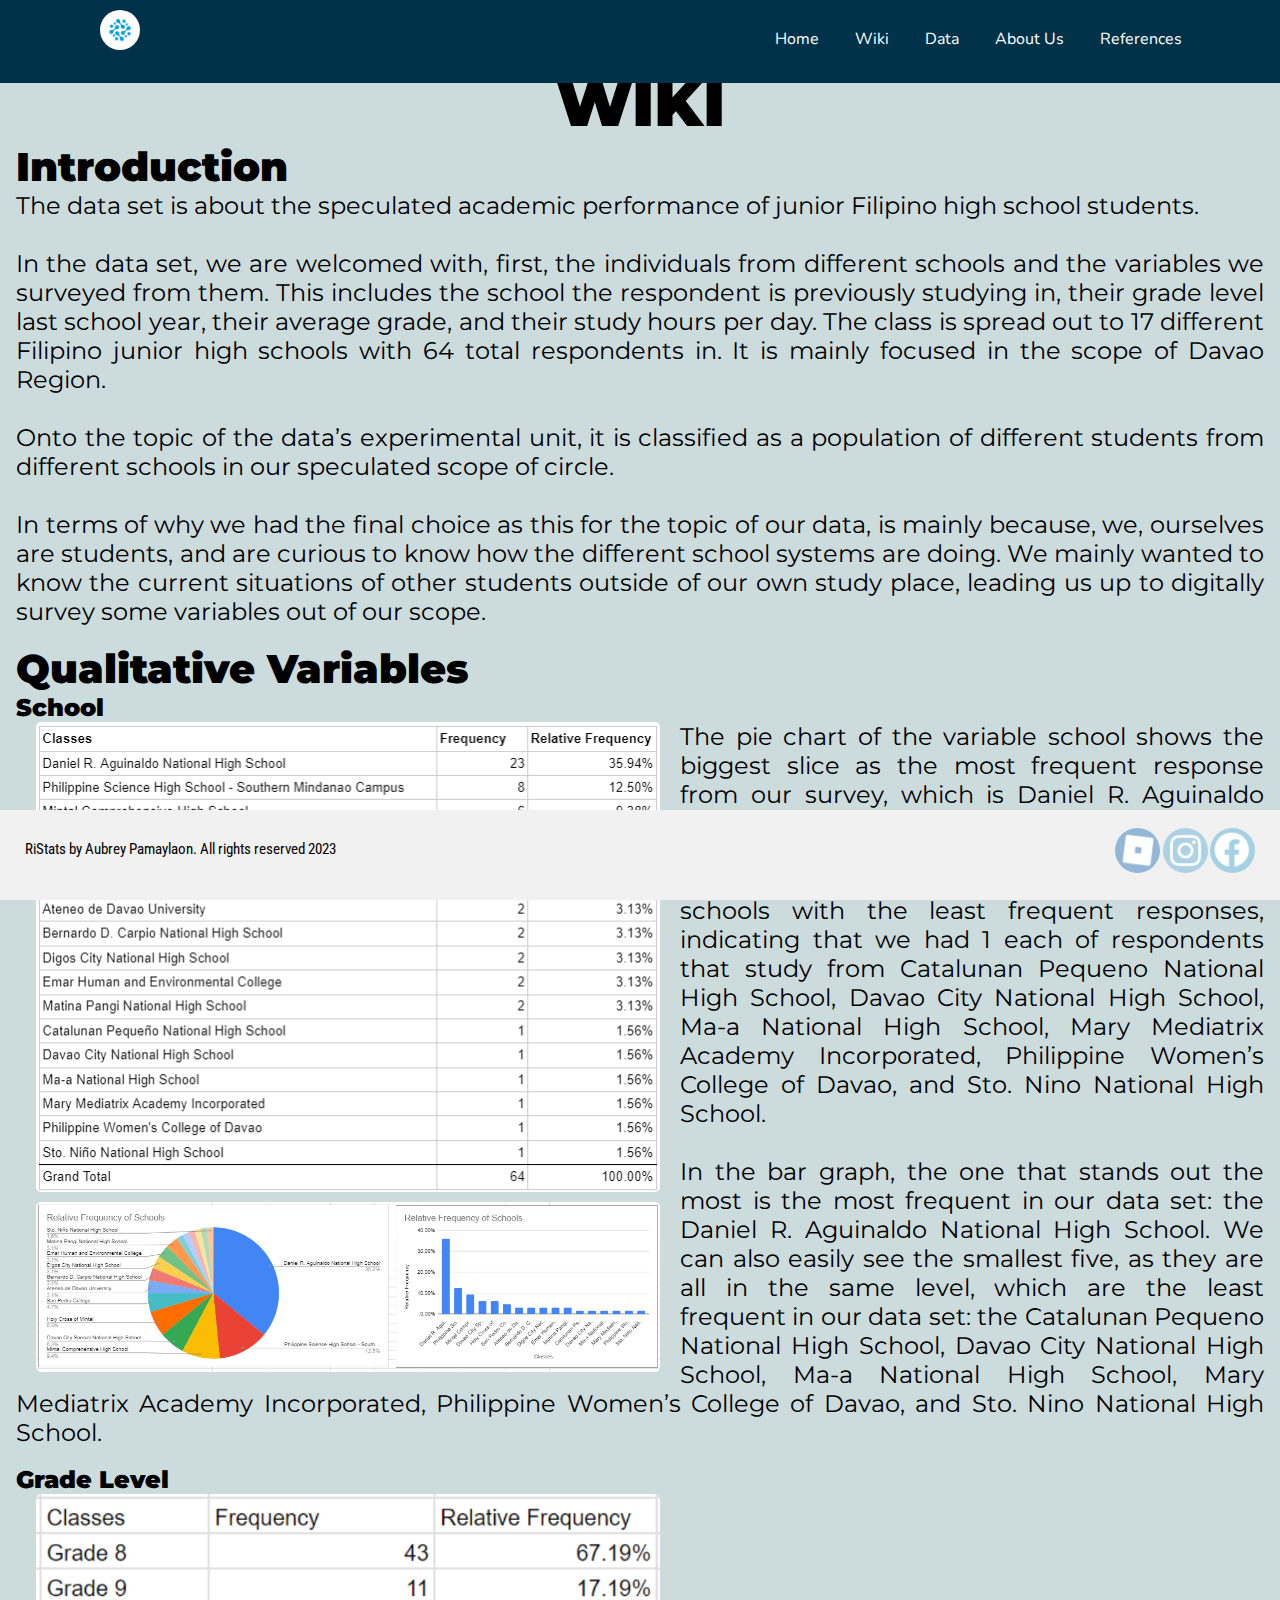
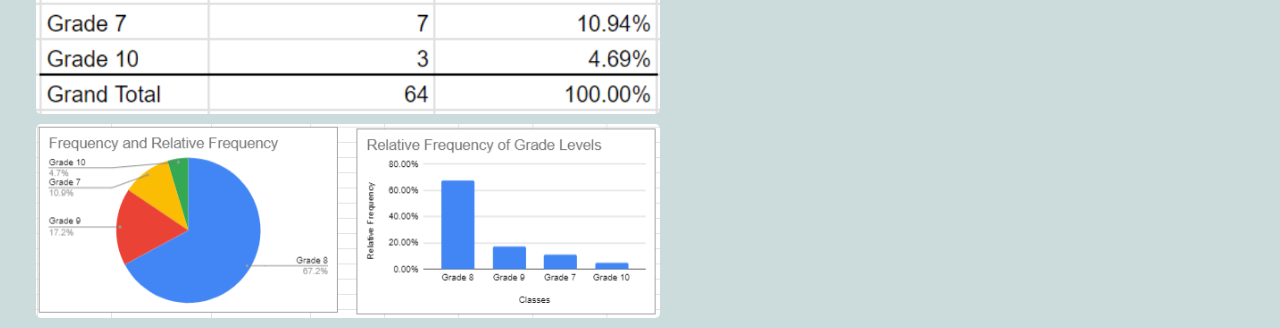
==== page1.html @ 7adcaeb1 "Add files via upload" ====
<!DOCTYPE html>
<html lang="en">
<head>
    <meta charset="UTF-8">
    <meta name="viewport" content="width=device-width, initial-scale=1.0">
    <title>RiStats</title>
    <link rel="shortcut icon" type="image/jpg" href="Ri.png">
</head>
<header>
    <div class="navbar">
        <div id="links"><a href="page4.html" id="r">References</a></div>
        <div id="links"><a href="page3.html" id="au">About Us</a></div>
        <div id="links"><a href="page2.html" id="d">Data</a></div>
        <div id="links"><a href="page1.html" id="w">Wiki</a></div>
        <div id="links"><a href="index.html" id="h">Home</a></div>
        <div class="logo">
            <img src="logo.jpg" alt="pic">
        </div>
    </div>
</header>
<body style="background-color: #CCDBDC;">
<div class="banner2">
    <h1><b>WIKI</b></h1>
    <h2><b>Introduction</b></h2>
    <p>The data set is about the speculated academic performance of junior Filipino high school students. 
        <br><br> In the data set, we are welcomed with, first, the individuals from different schools and the variables we surveyed from them. This includes the school the respondent is previously studying in, their grade level last school year, their average grade, and their study hours per day. The class is spread out to 17 different Filipino junior high schools with 64 total respondents in. It is  mainly focused in the scope of Davao Region. 
        <br><br>Onto the topic of the data’s experimental unit, it is classified as a population of different students from different schools in our speculated scope of circle.
        <br><br>In terms of why we had the final choice as this for the topic of our data, is mainly because, we, ourselves are students, and are curious to know how the different school systems are doing. We mainly wanted to know the current situations of other students outside of our own study place, leading us up to digitally survey some variables out of our scope.</p>
    <br><h2><b>Qualitative Variables</b></h2>
    <h3><b>School</b></h3>
    <div class="school">
        <div id="r1">
            <img src="table1.png" alt="table1">
        </div>
        <div id="r2">
            <img src="rfreq1.png" alt="rfreq1">
        </div>
    </div>
    <div class="ql">
        <p>The pie chart of the variable school shows the biggest slice as the most frequent response from our survey, which is Daniel R. Aguinaldo National High School, telling us that most of the students we surveyed study here, with a total number of 26. The six smallest slices are the schools with the least frequent responses, indicating that we had 1 each of respondents that study from Catalunan Pequeno National High School, Davao City National High School, Ma-a National High School, Mary Mediatrix Academy Incorporated, Philippine Women’s College of Davao, and Sto. Nino National High School.
            <br><br>In the bar graph, the one that stands out the most is the most frequent in our data set: the Daniel R. Aguinaldo National High School. We can also easily see the smallest five, as they are all in the same level, which are the least frequent in our data set: the Catalunan Pequeno National High School, Davao City National High School, Ma-a National High School, Mary Mediatrix Academy Incorporated, Philippine Women’s College of Davao, and Sto. Nino National High School. 
        </p>
    </div>
    <br><h3><b>Grade Level</b></h3>
    <div class="glevel">
        <div id="r3">
            <img src="table2.png" alt="table2">
        </div>
        <div id="r4">
            <img src="rfreq2.png" alt="rfreq1">
        </div>
    </div>
    <div class="q2">
        <p></p>
    </div>
</div>
    <link rel="stylesheet" href="style.css">
</body>

<div class="footer">
    <p>RiStats by Aubrey Pamaylaon. All rights reserved 2023</p>
    <div class="footerlinks">
        <a href="https://web.facebook.com/profile.php?id=100079718272356&mibextid=ZbWKwL&_rdc=1&_rdr">
            <img class="fb" src="fb.jpg" alt="FB">
        </a>
        <a href="https://l.messenger.com/l.php?u=https%3A%2F%2Finstagram.com%2Fauriee.e%3Figshid%3DNzZlODBkYWE4Ng%253D%253D&h=AT28bXswl0ZAS1xqBOHN517XE5Oa1EaPvgYVAQKkrYtc5H4fYGpAV8UVFI5LeG5rnyMZZDB3uTA8he4V0FjjWCvrmB_sgpZ4SLrHIErESi5m5bhbZEO713epJLGgOY77JEHE-g">
            <img class="insta" src="insta.jpg" alt="IG">
        </a>
        <a href="https://www.tiktok.com/@roblox?is_from_webapp=1&sender_device=pc">
            <img class="rblx" src="roblox.jpg" alt="RB">
        </a>
    </div>
</div>
</html>
---- style.css ----
@import url('https://fonts.googleapis.com/css2?family=Montserrat:wght@400;700&family=Nunito:wght@700&family=Roboto+Condensed:ital,wght@1,200&display=swap');
*{
    margin: 0px; padding: 0px;
}
.navbar{top: 0; position: fixed; padding: 10px; height: 7vh; width: 100vw; background-color: #003249;
}
.logo img{
    border: 2px solid: black;
    margin top: -.5vh;
    border-radius: 350px;
    margin-left: 10vh;
    height: 40px;
}
.navbar #links{
    display: inline;
}
.navbar #links a{
    font-family: 'Nunito'; background-color: #003249; border-radius: 5px; padding:2vh; float: right; text-decoration: none; color:#FFFFFF;

}
.navbar #links #r{margin-right: 10vh;}
.navbar #links :hover{background-color: #002333;}
.footer{position: fixed; bottom:0; height: 10%; width: 100%; background-color: #F1F1F1; text-align: left;}
.footer p{font-family: 'Roboto Condensed'; color: black; padding-left: 25px; font-size: 15px; margin-top: 30px; margin-bottom: -70px;}
.footer .footerlinks a{text-decoration: none; float:right;}
.footer .footerlinks img{height: 5vh; border-radius: 360px; margin-right: 2.5px; margin-top: 40px;}
.footer .footerlinks .fb{margin-right: 25px;}

.banner h1{font-family:'Montserrat'; color:black; font-size: 4em; margin-top: 2.5em; margin-left: 1em; margin-right: 1em;}
.banner p{ font-family: 'Montserrat'; color:black; margin-left: 4em; margin-right: 3em;}
.banner #data {font-family: 'Nunito'; background-color: #007EA7; border-radius: 5px; padding:5px; text-decoration: none; color:#FFFFFF; margin-left: 4em;}
.banner2{margin-left: 1em; margin-right: 1em;}
.banner2 h1{font-family:'Montserrat'; color:black; font-size: 4em; margin-top: 1em; text-align: center;}
.banner2 h2{font-family:'Montserrat'; color:black; font-size: 2.5em;}
.banner2 h3{font-family:'Montserrat'; color:black; font-size: 1.5em;}
.banner2 p{font-family:'Montserrat'; color:black; font-size: 1.5em; text-align: justify;}
.school img{float:left ;width: 50%;  margin-right:20px; margin-left: 20px; margin-bottom: 10px; border-radius: 5px;}
.q1 p{float:right; display: inline-block;}
.glevel img{float:left ;width: 50%;  margin-right:20px; margin-left: 20px; margin-bottom: 10px; border-radius: 5px;}
.banner3{margin-left: 1em; margin-right: 1em;}
.banner3 h1{font-family:'Montserrat'; color:black; font-size: 4em; margin-top: 1em; text-align: center;}
.banner3{text-align: left;}
.banner3 table{margin-left: 5px; margin-right: 5px; width: 100%; border: 2px solid black;}
.banner3 h2{font-family: 'Montserrat'; margin-right: 0.5em; font-size: 1.5em; text-align: center;}
.banner3 th{position: sticky; top: 0px; background-color: #007EA7; border: 2px solid #000000;}
.banner3 tr{font-family: 'Nunito'; height: 20px;}
.banner3 tr:hover {background-color: #D6EEEE;}
.banner5{margin-left: 1em; margin-right: 1em;}
.banner5 h1{font-family:'Montserrat'; color:black; font-size: 4em; margin-top: 1em; text-align: center;}
.banner5 p{font-family:'Montserrat'; color:black; font-size: 1.5em; text-align: justify; margin-top: 1em;}
.banner5 #survey{text-decoration: none; color:#007EA7;}
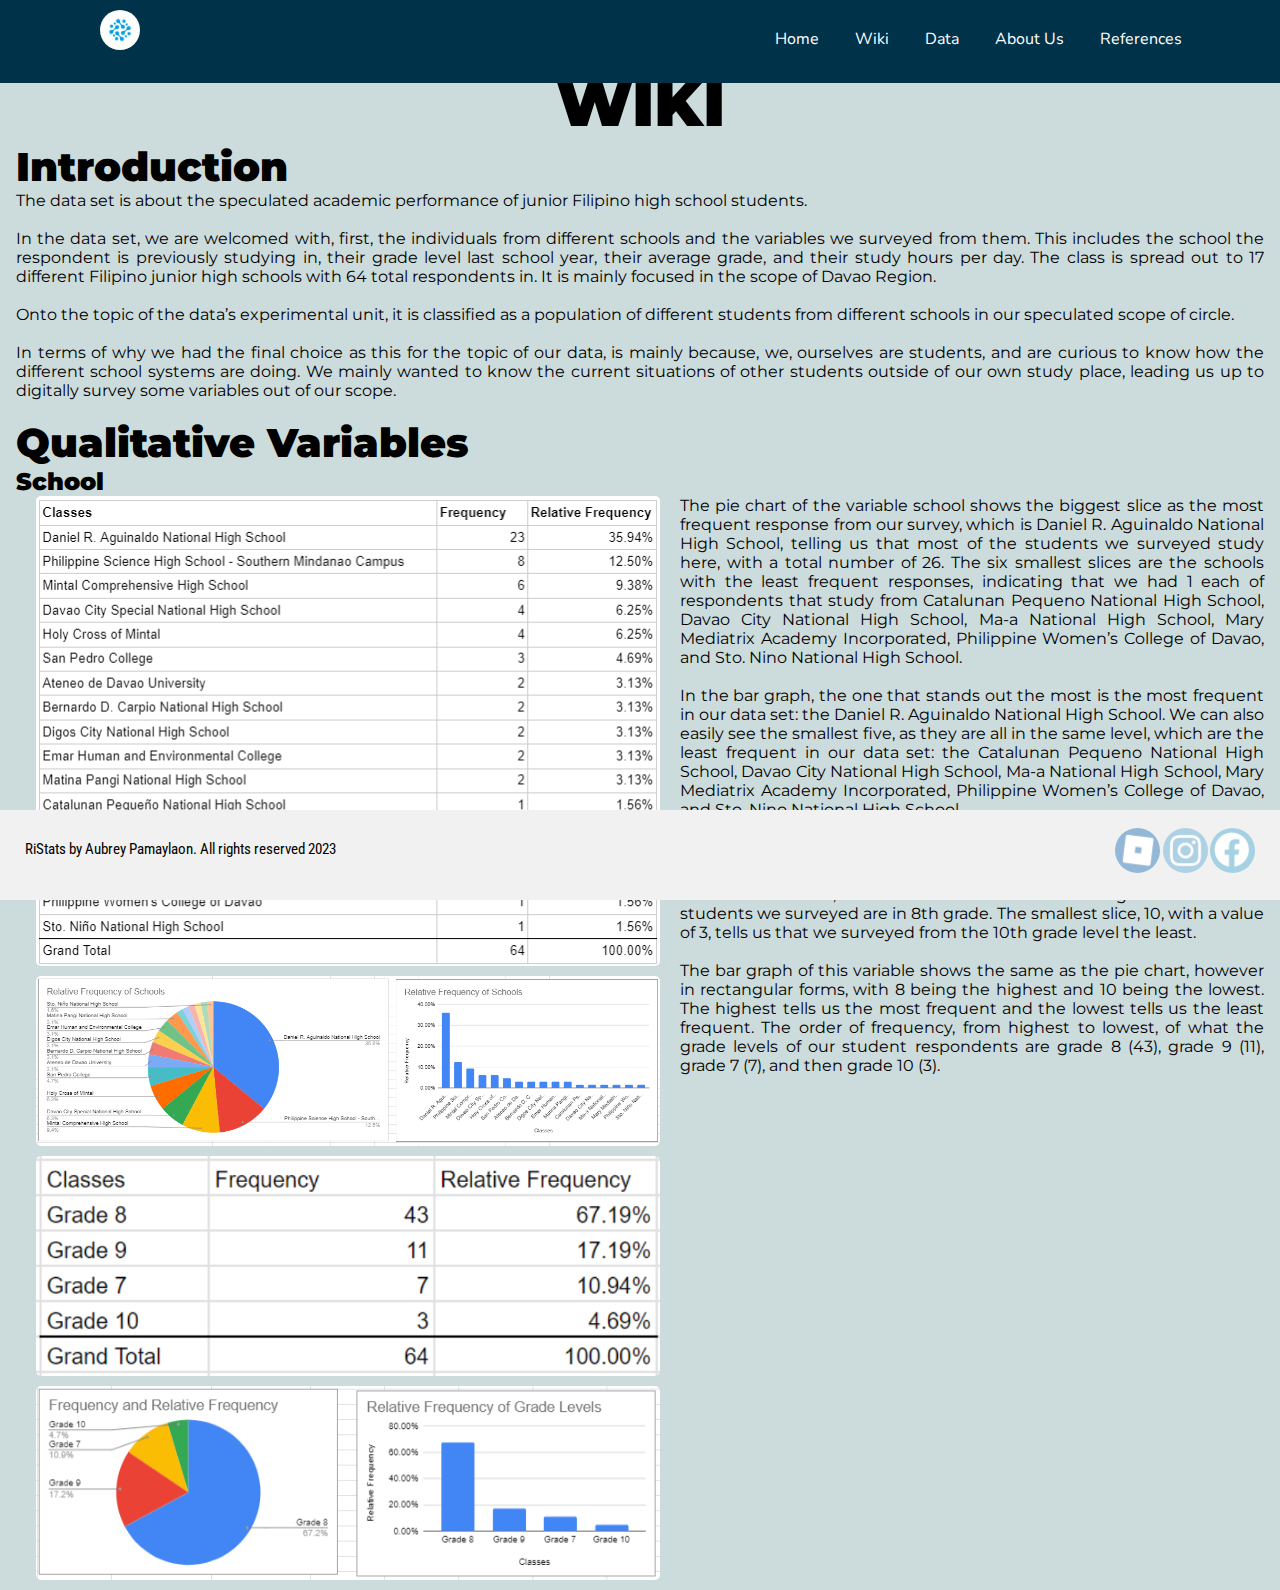
==== commit 7e6c1fe6: "Add files via upload" ====
--- a/page1.html
+++ b/page1.html
@@ -51,7 +51,9 @@
         </div>
     </div>
     <div class="q2">
-        <p></p>
+        <p>The variable Grade level has a pie chart with the biggest slice being 8, with a value of 43, which tells us that most of the grade level of the students we surveyed are in 8th grade. The smallest slice, 10, with a value of 3, tells us that we surveyed from the 10th grade level the least.
+        <br><br>The bar graph of this variable shows the same as the pie chart, however in rectangular forms, with 8 being the highest and 10 being the lowest. The highest tells us the most frequent and the lowest tells us the least frequent. The order of frequency, from highest to lowest, of what the grade levels of our student respondents are grade 8 (43), grade 9 (11), grade 7 (7), and then grade 10 (3).
+        </p>
     </div>
 </div>
     <link rel="stylesheet" href="style.css">
@@ -63,7 +65,7 @@
         <a href="https://web.facebook.com/profile.php?id=100079718272356&mibextid=ZbWKwL&_rdc=1&_rdr">
             <img class="fb" src="fb.jpg" alt="FB">
         </a>
-        <a href="https://l.messenger.com/l.php?u=https%3A%2F%2Finstagram.com%2Fauriee.e%3Figshid%3DNzZlODBkYWE4Ng%253D%253D&h=AT28bXswl0ZAS1xqBOHN517XE5Oa1EaPvgYVAQKkrYtc5H4fYGpAV8UVFI5LeG5rnyMZZDB3uTA8he4V0FjjWCvrmB_sgpZ4SLrHIErESi5m5bhbZEO713epJLGgOY77JEHE-g">
+        <a href="https://youtu.be/_AAHPGhGl4o?si=oaOdDmaatgdaLnEv">
             <img class="insta" src="insta.jpg" alt="IG">
         </a>
         <a href="https://www.tiktok.com/@roblox?is_from_webapp=1&sender_device=pc">
--- a/style.css
+++ b/style.css
@@ -33,7 +33,7 @@
 .banner2 h1{font-family:'Montserrat'; color:black; font-size: 4em; margin-top: 1em; text-align: center;}
 .banner2 h2{font-family:'Montserrat'; color:black; font-size: 2.5em;}
 .banner2 h3{font-family:'Montserrat'; color:black; font-size: 1.5em;}
-.banner2 p{font-family:'Montserrat'; color:black; font-size: 1.5em; text-align: justify;}
+.banner2 p{font-family:'Montserrat'; color:black; font-size: 1em; text-align: justify;}
 .school img{float:left ;width: 50%;  margin-right:20px; margin-left: 20px; margin-bottom: 10px; border-radius: 5px;}
 .q1 p{float:right; display: inline-block;}
 .glevel img{float:left ;width: 50%;  margin-right:20px; margin-left: 20px; margin-bottom: 10px; border-radius: 5px;}
@@ -41,9 +41,12 @@
 .banner3 h1{font-family:'Montserrat'; color:black; font-size: 4em; margin-top: 1em; text-align: center;}
 .banner3{text-align: left;}
 .banner3 table{margin-left: 5px; margin-right: 5px; width: 100%; border: 2px solid black;}
-.banner3 h2{font-family: 'Montserrat'; margin-right: 0.5em; font-size: 1.5em; text-align: center;}
-.banner3 th{position: sticky; top: 0px; background-color: #007EA7; border: 2px solid #000000;}
+.banner3 h2{font-family: 'Montserrat'; margin-right: 0.5em; font-size: 1em; text-align: center;}
+.banner3 th{top: 0px; background-color: #007EA7; border: 2px solid #000000;}
 .banner3 tr{font-family: 'Nunito'; height: 20px;}
+.banner3 td:nth-child(4) {text-align: right; padding-right: 20px;}
+.banner3 td:nth-child(3) {text-align: right; padding-right: 20px;}
+.banner3 td:nth-child(5) {text-align: right; padding-right: 20px;}
 .banner3 tr:hover {background-color: #D6EEEE;}
 .banner5{margin-left: 1em; margin-right: 1em;}
 .banner5 h1{font-family:'Montserrat'; color:black; font-size: 4em; margin-top: 1em; text-align: center;}
